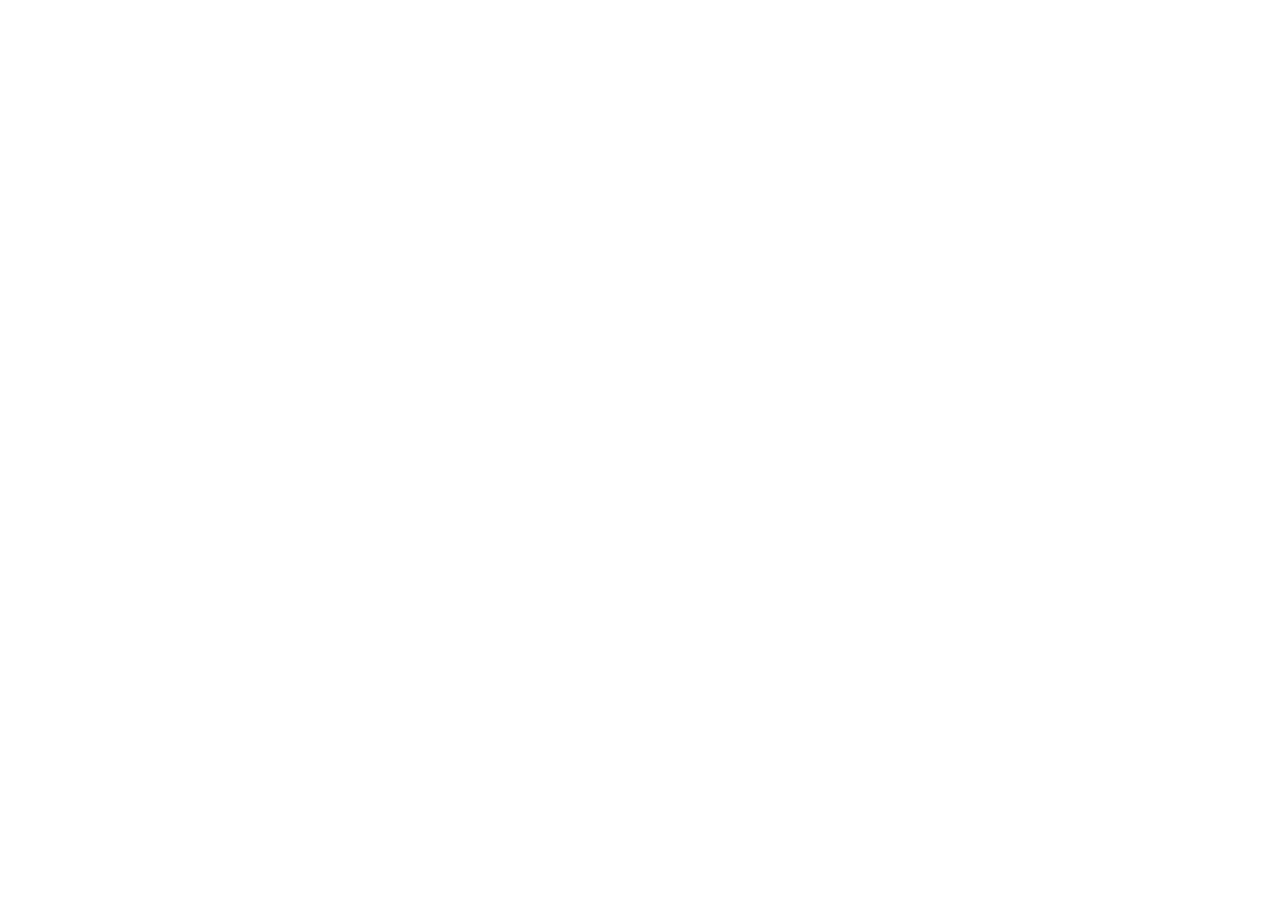
==== compras.html @ 51314021 "Add files via upload" ====
<!DOCTYPE html>
<html lang="en">
<head>
        <!-- Google tag (gtag.js) -->
<script async src="https://www.googletagmanager.com/gtag/js?id=G-G3J67KDHRV"></script>
<script>
  window.dataLayer = window.dataLayer || [];
  function gtag(){dataLayer.push(arguments);}
  gtag('js', new Date());

  gtag('config', 'G-G3J67KDHRV');
</script>
    <meta charset="UTF-8">
    <meta name="viewport" content="width=device-width, initial-scale=1.0">
    <title>Document</title>
</head>
<body>
    
</body>
</html>
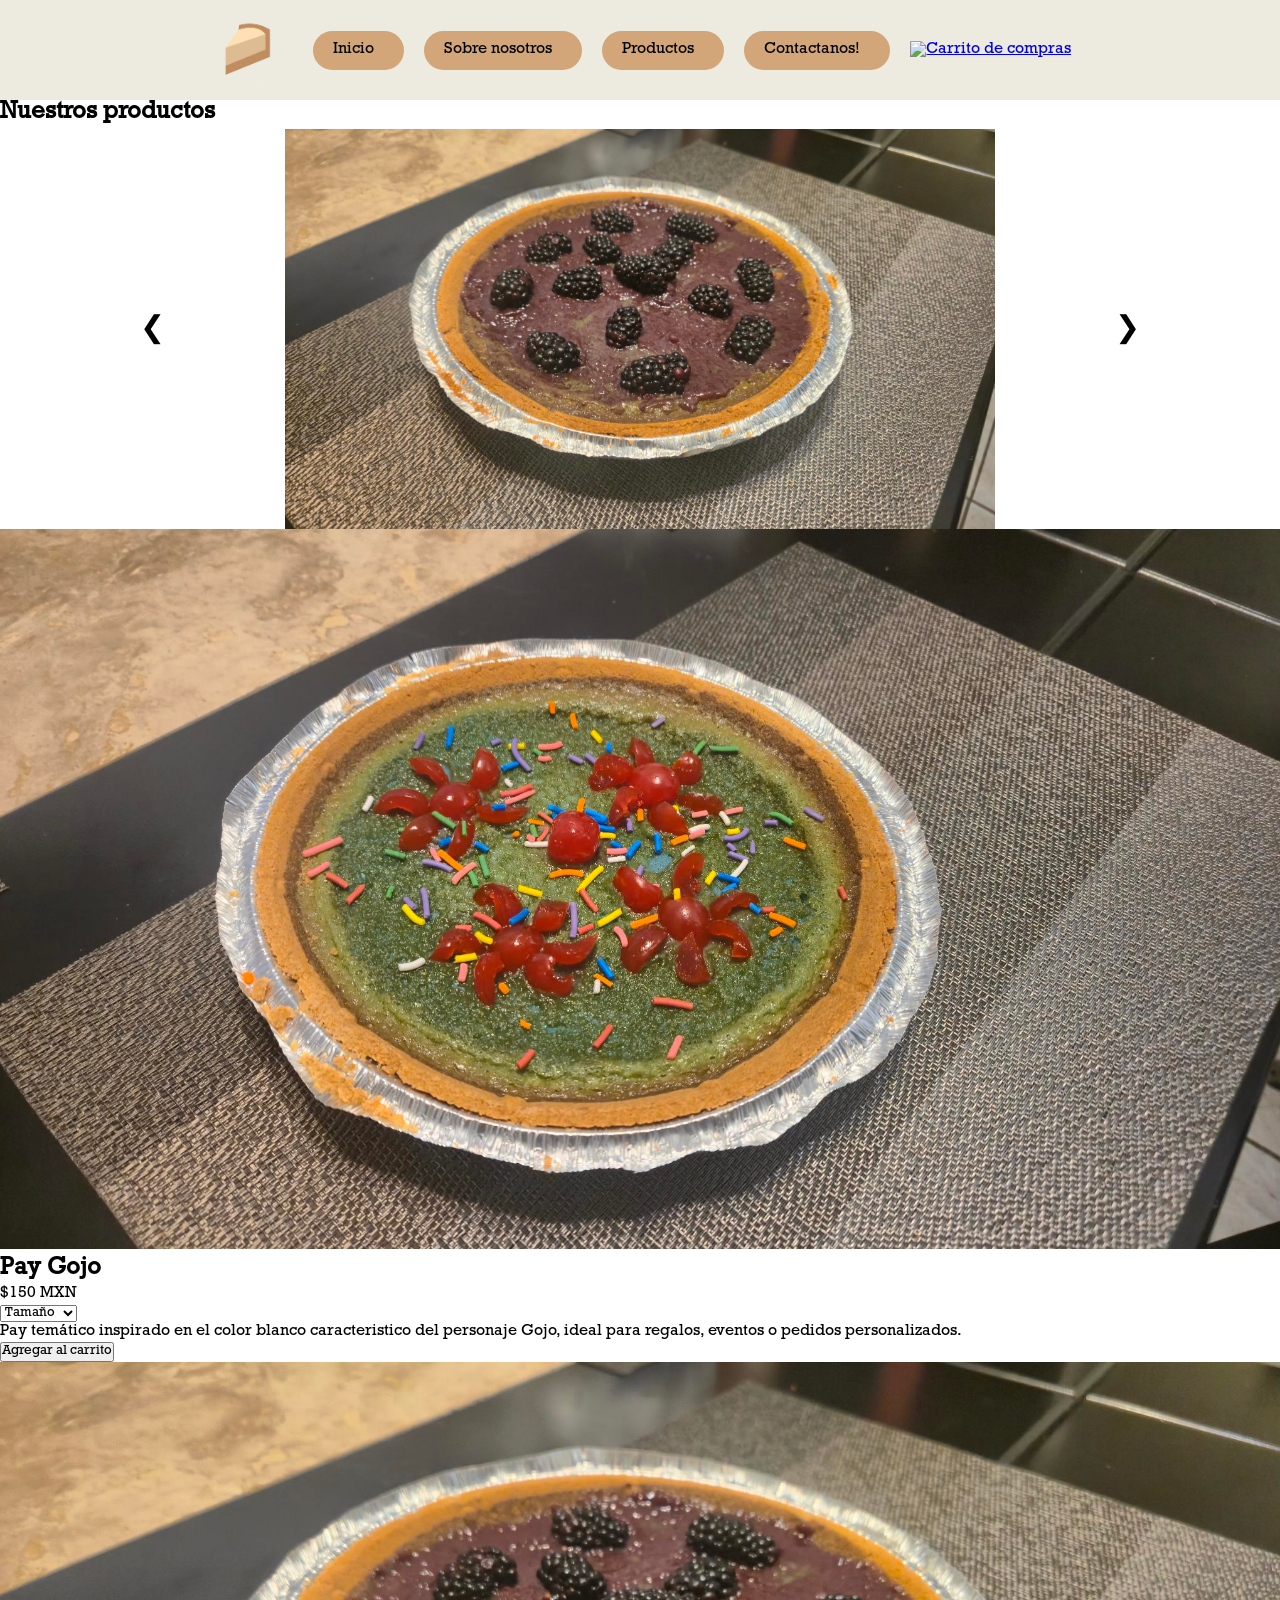
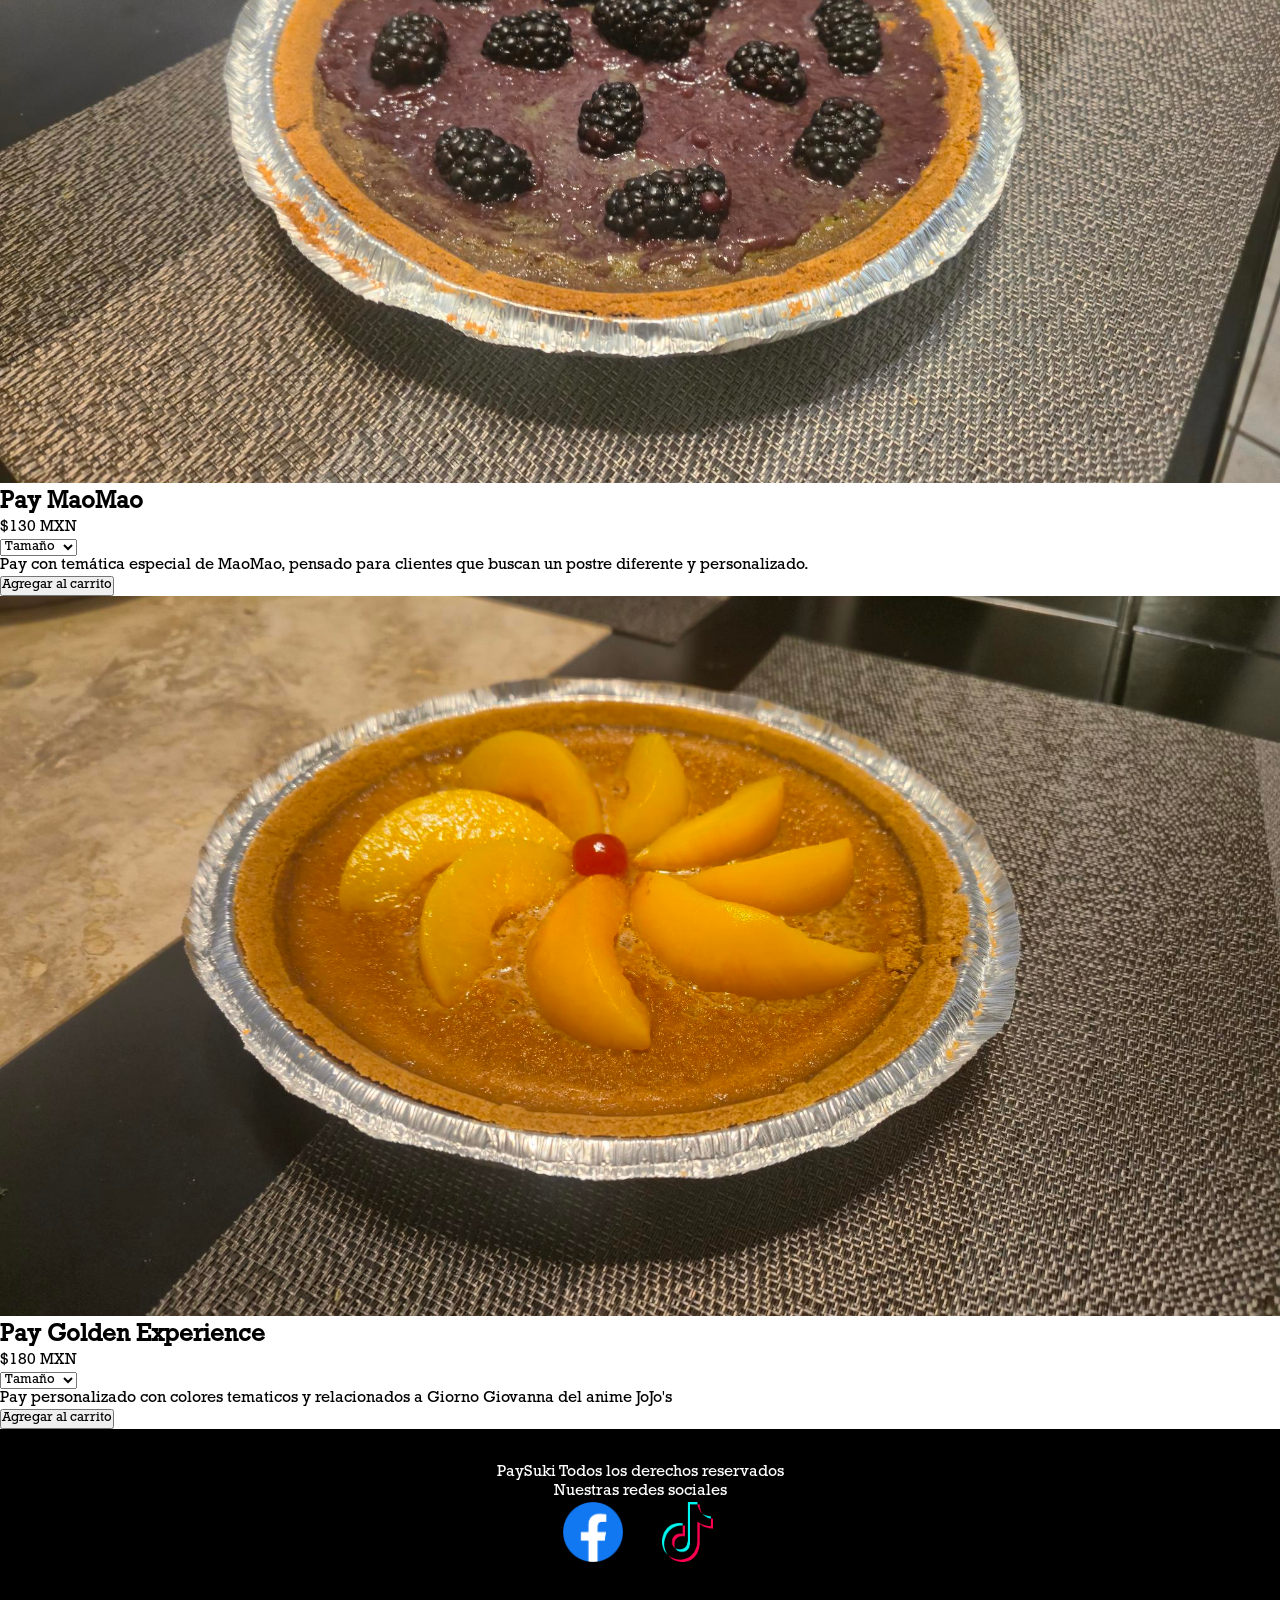
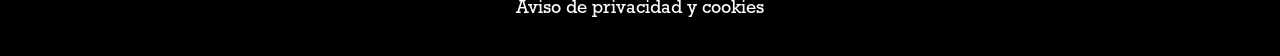
==== commit 0c281f7c: "Add files via upload" ====
--- a/compras.html
+++ b/compras.html
@@ -12,9 +12,156 @@
 </script>
     <meta charset="UTF-8">
     <meta name="viewport" content="width=device-width, initial-scale=1.0">
-    <title>Document</title>
+    <link rel="stylesheet" href="css/index.css">
+    <title>Productos</title>
 </head>
 <body>
+<nav class="navbar">
+    <img src="img/logo3.png" alt="Logo PaySuki">
+
+    <button class="menu-toggle" id="menu-toggle">
+        ☰
+    </button>
+
+    <div class="nav-menu" id="nav-menu">
+        <a href="index.html" class="nav-link active">
+            Inicio
+            <img src="img/logo5.png" alt="estrella" class="estrella">
+        </a>
+
+        <a href="about.html" class="nav-link">
+            Sobre nosotros
+            <img src="img/logo5.png" alt="estrella" class="estrella">
+        </a>
+
+        <a href="compras.html" class="nav-link">
+            Productos
+            <img src="img/logo5.png" alt="estrella" class="estrella">
+        </a>
+
+        <a href="contact.html" class="nav-link">
+            Contactanos!
+            <img src="img/logo5.png" alt="estrella" class="estrella">
+        </a>
+
+        <a href="compras.html" class="cart-link">
+            <img src="img/grocery-store.png" alt="Carrito de compras">
+        </a>
+    </div>
+</nav>
+
+<section class="productos-slider">
+    <h1>Nuestros productos</h1>
+
+    <div class="slider-container">
+        <button class="prev">&#10094;</button>
+
+        <div class="slider-track">
+            <img src="img/pay1.jpg" class="slide active" alt="Pay 1">
+            <img src="img/pay2.jpg" class="slide" alt="Pay 2">
+            <img src="img/pay3.jpg" class="slide" alt="Pay 3">
+        </div>
+
+        <button class="next">&#10095;</button>
+    </div>
+</section>
+
+<section class="productos-lista">
+
+    <article class="producto-card">
+        <div class="producto-img">
+            <img src="img/pay2.jpg" alt="Pay Gojo">
+        </div>
+
+        <div class="producto-info">
+            <h2>Pay Gojo</h2>
+            <p class="producto-precio">$150 MXN</p>
+
+            <select>
+                <option>Tamaño</option>
+                <option>Chico</option>
+                <option>Mediano</option>
+                <option>Grande</option>
+            </select>
+
+            <p>
+                Pay temático inspirado en el color blanco caracteristico del personaje Gojo, ideal para regalos,
+                eventos o pedidos personalizados.
+            </p>
+
+            <button class="btn-carrito">Agregar al carrito</button>
+        </div>
+    </article>
+
+    <article class="producto-card">
+        <div class="producto-img">
+            <img src="img/pay1.jpg" alt="Pay MaoMao">
+        </div>
+
+        <div class="producto-info">
+            <h2>Pay MaoMao</h2>
+            <p class="producto-precio">$130 MXN</p>
+
+            <select>
+                <option>Tamaño</option>
+                <option>Chico</option>
+                <option>Mediano</option>
+                <option>Grande</option>
+            </select>
+
+            <p>
+                Pay con temática especial de MaoMao, pensado para clientes que buscan
+                un postre diferente y personalizado.
+            </p>
+
+            <button class="btn-carrito">Agregar al carrito</button>
+        </div>
+    </article>
+
+    <article class="producto-card">
+        <div class="producto-img">
+            <img src="img/pay3.jpg" alt="Pay personalizado">
+        </div>
+
+        <div class="producto-info">
+            <h2>Pay Golden Experience</h2>
+            <p class="producto-precio">$180 MXN</p>
+
+            <select>
+                <option>Tamaño</option>
+                <option>Chico</option>
+                <option>Mediano</option>
+                <option>Grande</option>
+            </select>
+
+            <p>
+                Pay personalizado con colores tematicos y relacionados a Giorno Giovanna del anime JoJo's
+            </p>
+
+            <button class="btn-carrito">Agregar al carrito</button>
+        </div>
+    </article>
+
+    
+
+</section>
+
+<section class="footer">
+    <p>PaySuki Todos los derechos reservados</p>
+    <p>Nuestras redes sociales</p>
+
+<div class="redes">
+    <a href='https://www.facebook.com/profile.php?fb_profile_edit_entry_point=%7B"click_point"%3A"edit_profile_button"%2C"feature"%3A"profile_header"%7D&id=61584988731191&sk=about&locale=es_LA' target="_blank">
+        <img src="img/facebook.png" alt="Facebook PaySuki">
+    </a>
+
+    <a href="https://www.tiktok.com/@paysuki?lang=es" target="_blank">
+        <img src="img/tiktok.webp" alt="TikTok PaySuki">
+    </a>
+</div>
+    <a href="privacy.html" class="footer-link">Aviso de privacidad y cookies</a>
+</section>
+    <script src="js/scripts.js"></script>
     
 </body>
 </html>
--- a/css/index.css
+++ b/css/index.css
@@ -0,0 +1,976 @@
+@font-face {
+    font-family: PaySukiFont;
+    src: url(../fonts/Rockwell-Regular.woff2) format('woff2');
+        font-weight: normal;
+    font-style: normal;
+}
+
+* {
+    font-family: PaySukiFont, Arial, sans-serif;
+    margin: 0;
+    padding: 0;
+    box-sizing: border-box;
+}
+
+html,
+body {
+    width: 100%;
+    overflow-x: hidden;
+}
+
+img {
+    max-width: 100%;
+    height: auto;
+}
+
+/* ========================= */
+/* NAVBAR */
+/* ========================= */
+
+.navbar {
+    min-height: 100px;
+    background-color: #edebdf;
+
+    display: flex;
+    align-items: center;
+    justify-content: center;
+    gap: 25px;
+
+    padding: 10px 20px;
+    position: relative;
+}
+
+.navbar > img {
+    height: 80px;
+    width: auto;
+}
+
+.nav-menu {
+    display: flex;
+    align-items: center;
+    gap: 20px;
+}
+
+.menu-toggle {
+    display: none;
+}
+
+.nav-link {
+    text-decoration: none;
+    color: black;
+
+    padding: 10px 30px 10px 20px;
+    border-radius: 20px;
+    background-color: #d2a679;
+
+    display: flex;
+    align-items: center;
+    gap: 8px;
+
+    position: relative;
+    transition: 0.3s;
+}
+
+.nav-link:hover {
+    background-color: #b8865b;
+}
+
+.estrella {
+    width: 16px;
+    aspect-ratio: 1 / 1;
+    object-fit: contain;
+
+    position: absolute;
+    top: 50%;
+    right: 10px;
+    transform: translateY(-50%) scale(0.5);
+
+    opacity: 0;
+    transition: 0.25s;
+}
+
+.nav-link:hover .estrella {
+    opacity: 1;
+    transform: translateY(-50%) scale(1);
+}
+
+/* ========================= */
+/* QUIENES SOMOS */
+/* ========================= */
+
+.contactoshort {
+    display: flex;
+    align-items: center;
+    justify-content: center;
+
+    margin-top: 50px;
+    gap: 80px;
+    padding: 0 25px;
+}
+
+.textoShort {
+    max-width: 470px;
+    display: flex;
+    flex-direction: column;
+    align-items: center;
+    text-align: center;
+}
+
+.textoShort h2 {
+    font-size: 28px;
+    margin-bottom: 14px;
+    text-align: center;
+}
+
+.textoShort p {
+    font-size: 16px;
+    line-height: 1.6;
+    text-align: center;
+}
+
+.btn-contacto {
+    display: inline-block;
+    margin-top: 20px;
+
+    padding: 10px 20px;
+    border-radius: 20px;
+    background-color: #d2a679;
+    color: black;
+    text-decoration: none;
+
+    transition: 0.3s;
+}
+
+.btn-contacto:hover {
+    background-color: #b8865b;
+}
+
+.sobre {
+    width: 350px;
+}
+
+.sobre img {
+    width: 100%;
+    height: auto;
+    display: block;
+}
+
+/* ========================= */
+/* PROCESO */
+/* ========================= */
+
+.pasos {
+    display: flex;
+    justify-content: center;
+    align-items: center;
+
+    gap: 100px;
+    margin: 80px 0;
+    padding: 0 25px;
+}
+
+.pasos-texto {
+    max-width: 400px;
+}
+
+.pasos-texto h3 {
+    font-size: 20px;
+    margin-bottom: 20px;
+    text-align: center;
+}
+
+.pasos-texto ol {
+    padding-left: 20px;
+}
+
+.pasos-texto li {
+    margin-bottom: 10px;
+    line-height: 1.6;
+}
+
+.pasos-img {
+    width: 350px;
+}
+
+.pasos-img img {
+    width: 100%;
+    height: auto;
+    display: block;
+}
+
+/* ========================= */
+/* SLIDER PROMOCIONES */
+/* ========================= */
+
+.slider {
+    text-align: center;
+    margin: 80px 0;
+    padding: 0 25px;
+}
+
+.slider h3 {
+    margin-bottom: 40px;
+    font-size: 22px;
+}
+
+.slider-container {
+    width: 100%;
+    max-width: 1000px;
+    margin: auto;
+
+    display: flex;
+    align-items: center;
+    justify-content: space-between;
+}
+
+.slider-track {
+    width: 800px;
+    height: 400px;
+    overflow: hidden;
+    position: relative;
+
+    display: flex;
+    align-items: center;
+    justify-content: center;
+}
+
+.slide {
+    max-width: 100%;
+    max-height: 100%;
+
+    object-fit: contain;
+
+    position: absolute;
+    opacity: 0;
+    transition: opacity 0.5s;
+}
+
+.slide.active {
+    opacity: 1;
+}
+
+button.prev,
+button.next {
+    background-color: transparent;
+    border: none;
+    font-size: 30px;
+    cursor: pointer;
+}
+
+/* ========================= */
+/* CLIENTES */
+/* ========================= */
+
+.sliderclientes {
+    text-align: center;
+    margin: 100px 0;
+    padding: 0 25px;
+}
+
+.sliderclientes h3 {
+    margin-bottom: 40px;
+}
+
+.clientes-container {
+    display: flex;
+    justify-content: center;
+    align-items: center;
+
+    max-width: 1000px;
+    margin: auto;
+    position: relative;
+}
+
+.clientes-track {
+    width: 800px;
+    position: relative;
+    height: 260px;
+}
+
+.cliente {
+    display: flex;
+    align-items: center;
+    gap: 40px;
+
+    border: 2px solid black;
+    padding: 30px;
+
+    position: absolute;
+    width: 100%;
+    opacity: 0;
+    transition: opacity 0.5s;
+}
+
+.cliente.active {
+    opacity: 1;
+}
+
+.cliente-img {
+    width: 200px;
+    height: 200px;
+    border: 2px solid black;
+
+    display: flex;
+    align-items: center;
+    justify-content: center;
+
+    flex-shrink: 0;
+}
+
+.cliente-img img {
+    width: 100%;
+    height: 100%;
+    object-fit: cover;
+}
+
+.cliente-info {
+    text-align: left;
+}
+
+.cliente-info h4 {
+    font-size: 20px;
+    margin-bottom: 10px;
+}
+
+.cliente-info p {
+    margin-bottom: 5px;
+}
+
+.prev-cliente,
+.next-cliente {
+    position: absolute;
+    top: 50%;
+    transform: translateY(-50%);
+
+    background: none;
+    border: none;
+
+    font-size: 70px;
+    cursor: pointer;
+    z-index: 10;
+}
+
+.prev-cliente {
+    left: -60px;
+}
+
+.next-cliente {
+    right: -60px;
+}
+
+/* ========================= */
+/* FOOTER */
+/* ========================= */
+
+.footer {
+    background-color: black;
+    color: white;
+    text-align: center;
+    padding: 35px 20px;
+}
+
+.footer p {
+    margin: 0;
+}
+
+.footer-copy {
+    margin-bottom: 12px;
+    font-size: 18px;
+}
+
+.footer-title {
+    margin-bottom: 18px;
+    font-size: 20px;
+    font-weight: bold;
+}
+
+.redes {
+    display: flex;
+    justify-content: center;
+    align-items: center;
+
+    gap: 35px;
+    margin-bottom: 25px;
+}
+
+.redes a {
+    display: inline-block;
+}
+
+.redes img {
+    width: 60px;
+    height: 60px;
+    object-fit: contain;
+    transition: transform 0.25s ease;
+}
+
+.redes img:hover {
+    transform: scale(1.08);
+}
+
+.footer-link,
+.footer-link:visited {
+    color: white;
+    text-decoration: none;
+
+    display: inline-block;
+    position: relative;
+
+    margin-top: 5px;
+    font-size: 18px;
+}
+
+.footer-link::after {
+    content: "";
+    position: absolute;
+    left: 0;
+    bottom: -5px;
+
+    width: 0;
+    height: 2px;
+    background-color: white;
+
+    transition: width 0.3s ease;
+}
+
+.footer-link:hover {
+    color: white;
+}
+
+.footer-link:hover::after {
+    width: 100%;
+}
+
+/* ========================= */
+/* PRIVACY */
+/* ========================= */
+
+.privacy-hero {
+    text-align: center;
+    padding: 60px 20px;
+}
+
+.privacy-hero h1 {
+    font-size: 38px;
+    margin-bottom: 15px;
+}
+
+.privacy-hero p {
+    font-size: 18px;
+    max-width: 700px;
+    margin: auto;
+    line-height: 1.6;
+}
+
+.privacy-container {
+    max-width: 1000px;
+    margin: 60px auto;
+    padding: 0 25px;
+}
+
+.privacy-card {
+    background-color: #f8f4ea;
+    border-radius: 25px;
+    padding: 35px;
+    margin-bottom: 30px;
+    border: 2px solid #d2a679;
+}
+
+.privacy-card {
+    overflow-wrap: break-word;
+    word-wrap: break-word;
+}
+
+.privacy-card li,
+.privacy-card p,
+.privacy-card strong {
+    overflow-wrap: anywhere;
+    word-break: normal;
+}
+
+.privacy-card h2 {
+    font-size: 26px;
+    margin-bottom: 18px;
+    color: #5a3b24;
+}
+
+.privacy-card h3 {
+    font-size: 20px;
+    margin: 20px 0 10px;
+    color: #7a4f2b;
+}
+
+.privacy-card p {
+    font-size: 16px;
+    line-height: 1.7;
+    margin-bottom: 15px;
+}
+
+.privacy-card ul {
+    padding-left: 25px;
+    margin-bottom: 15px;
+}
+
+.privacy-card li {
+    margin-bottom: 8px;
+    line-height: 1.6;
+}
+
+.privacy-date {
+    font-weight: bold;
+    color: #7a4f2b;
+    margin-bottom: 20px;
+}
+
+.privacy-note {
+    background-color: #edebdf;
+    border-left: 6px solid #d2a679;
+    padding: 18px;
+    border-radius: 15px;
+    margin-top: 15px;
+}
+
+/* ========================= */
+/* RESPONSIVE TABLET */
+/* ========================= */
+
+@media (max-width: 768px) {
+
+    body {
+        overflow-x: hidden;
+    }
+
+    /* NAVBAR CON HAMBURGUESA */
+    .navbar {
+        min-height: 80px;
+        height: auto;
+
+        justify-content: space-between;
+        align-items: center;
+        flex-wrap: wrap;
+
+        padding: 15px 22px;
+        gap: 0;
+    }
+
+    .navbar > img {
+        width: 55px;
+        height: 55px;
+        object-fit: contain;
+    }
+
+    .menu-toggle {
+        display: block;
+
+        background-color: #d2a679;
+        color: black;
+        border: none;
+        border-radius: 15px;
+
+        font-size: 28px;
+        padding: 8px 16px;
+
+        cursor: pointer;
+    }
+
+    .nav-menu {
+        display: none;
+
+        width: 100%;
+        margin-top: 15px;
+
+        flex-direction: column;
+        align-items: center;
+        gap: 12px;
+    }
+
+    .nav-menu.active {
+        display: flex;
+    }
+
+    .nav-link {
+        width: 100%;
+        max-width: 270px;
+
+        justify-content: center;
+        text-align: center;
+
+        font-size: 16px;
+        padding: 12px 20px;
+    }
+
+    .estrella {
+        display: none;
+    }
+
+    /* QUIENES SOMOS */
+    .contactoshort {
+        flex-direction: column;
+        gap: 30px;
+
+        margin-top: 45px;
+        padding: 0 25px;
+
+        text-align: center;
+    }
+
+    .sobre {
+        width: 100%;
+        max-width: 320px;
+    }
+
+    .textoShort {
+        width: 100%;
+        max-width: 520px;
+    }
+
+    .textoShort h2 {
+        font-size: 28px;
+    }
+
+    .textoShort p {
+        font-size: 17px;
+        line-height: 1.6;
+    }
+
+    .btn-contacto {
+        padding: 12px 28px;
+        font-size: 16px;
+    }
+
+    /* PROCESO */
+    .pasos {
+        margin: 70px 0;
+        padding: 0 25px;
+        gap: 0;
+    }
+
+    .pasos-img {
+        width: 100%;
+        max-width: 420px;
+    }
+
+    /* SLIDER */
+    .slider {
+        margin: 70px 0;
+        padding: 0 25px;
+        overflow-x: hidden;
+    }
+
+    .slider-container {
+        max-width: 520px;
+        justify-content: center;
+        gap: 10px;
+    }
+
+    .slider-track {
+        width: 100%;
+        max-width: 390px;
+        height: 280px;
+    }
+
+    button.prev,
+    button.next {
+        font-size: 26px;
+    }
+
+    /* CLIENTES */
+    .sliderclientes {
+        margin: 80px 0;
+        padding: 0 25px;
+        overflow-x: hidden;
+    }
+
+    .clientes-container {
+        max-width: 520px;
+        padding: 0 15px;
+        overflow: hidden;
+    }
+
+    .clientes-track {
+        width: 100%;
+        max-width: 450px;
+        height: 520px;
+        margin: 0 auto;
+    }
+
+    .cliente {
+        width: 100%;
+        max-width: 450px;
+
+        flex-direction: column;
+        align-items: center;
+        gap: 18px;
+
+        padding: 25px 35px;
+    }
+
+    .cliente-img {
+        width: 170px;
+        height: 170px;
+    }
+
+    .cliente-info {
+        width: 100%;
+        text-align: center;
+    }
+
+    .cliente-info h4 {
+        font-size: 24px;
+    }
+
+    .cliente-info p,
+    .cliente-info p strong {
+        font-size: 17px;
+        line-height: 1.4;
+        overflow-wrap: break-word;
+    }
+
+    .prev-cliente,
+    .next-cliente {
+        font-size: 38px;
+        top: 50%;
+    }
+
+    .prev-cliente {
+        left: 5px;
+    }
+
+    .next-cliente {
+        right: 5px;
+    }
+
+    /* FOOTER */
+    .footer {
+        padding: 40px 20px;
+    }
+
+    .footer p {
+        font-size: 20px;
+        line-height: 1.3;
+    }
+
+    .redes {
+        gap: 30px;
+        margin: 25px 0;
+    }
+
+    .redes img {
+        width: 60px;
+        height: 60px;
+    }
+
+    .footer-link {
+        font-size: 18px;
+    }
+
+    /* PRIVACY */
+    .privacy-hero {
+        padding: 45px 25px;
+    }
+
+    .privacy-hero h1 {
+        font-size: 32px;
+    }
+
+    .privacy-hero p {
+        font-size: 16px;
+    }
+
+    .privacy-container {
+        width: 100%;
+        margin: 40px auto;
+        padding: 0 20px;
+    }
+
+    .privacy-card {
+        padding: 25px;
+    }
+
+    .privacy-card h2 {
+        font-size: 23px;
+    }
+
+    .privacy-card h3 {
+        font-size: 18px;
+    }
+
+    .privacy-card p,
+    .privacy-card li {
+        font-size: 15px;
+    }
+}
+
+/* ========================= */
+/* RESPONSIVE CELULAR */
+/* ========================= */
+
+@media (max-width: 480px) {
+
+    .navbar {
+        padding: 12px 18px;
+    }
+
+    .navbar > img {
+        width: 50px;
+        height: 50px;
+    }
+
+    .menu-toggle {
+        font-size: 25px;
+        padding: 7px 14px;
+    }
+
+    .nav-link {
+        max-width: 240px;
+        font-size: 15px;
+        padding: 11px 18px;
+    }
+
+    .contactoshort {
+        margin-top: 38px;
+        padding: 0 22px;
+        gap: 25px;
+    }
+
+    .sobre {
+        max-width: 260px;
+    }
+
+    .textoShort h2 {
+        font-size: 25px;
+        margin-bottom: 14px;
+    }
+
+    .textoShort p {
+        font-size: 16px;
+        line-height: 1.55;
+    }
+
+    .btn-contacto {
+        font-size: 15px;
+        padding: 11px 24px;
+    }
+
+    .pasos {
+        margin: 60px 0;
+        padding: 0 20px;
+    }
+
+    .pasos-img {
+        max-width: 330px;
+    }
+
+    .slider {
+        margin: 60px 0;
+        padding: 0 20px;
+    }
+
+    .slider h3 {
+        font-size: 20px;
+        margin-bottom: 25px;
+    }
+
+    .slider-container {
+        max-width: 340px;
+        gap: 8px;
+    }
+
+    .slider-track {
+        max-width: 270px;
+        height: 230px;
+    }
+
+    button.prev,
+    button.next {
+        font-size: 24px;
+    }
+
+    .sliderclientes {
+        margin: 70px 0;
+        padding: 0 20px;
+    }
+
+    .sliderclientes h3 {
+        font-size: 20px;
+        margin-bottom: 25px;
+    }
+
+    .clientes-container {
+        max-width: 340px;
+        padding: 0;
+    }
+
+    .clientes-track {
+        max-width: 300px;
+        height: 500px;
+    }
+
+    .cliente {
+        max-width: 300px;
+        padding: 18px 26px;
+        gap: 15px;
+    }
+
+    .cliente-img {
+        width: 145px;
+        height: 145px;
+    }
+
+    .cliente-info h4 {
+        font-size: 21px;
+    }
+
+    .cliente-info p,
+    .cliente-info p strong {
+        font-size: 15px;
+        line-height: 1.35;
+    }
+
+    .prev-cliente,
+    .next-cliente {
+        font-size: 32px;
+    }
+
+    .prev-cliente {
+        left: 2px;
+    }
+
+    .next-cliente {
+        right: 2px;
+    }
+
+    .footer {
+        padding: 35px 18px;
+    }
+
+    .footer p {
+        font-size: 17px;
+    }
+
+    .redes {
+        gap: 24px;
+    }
+
+    .redes img {
+        width: 52px;
+        height: 52px;
+    }
+
+    .footer-link {
+        font-size: 16px;
+    }
+
+    .privacy-card {
+    padding: 22px;
+}
+
+.privacy-card ul {
+    padding-left: 20px;
+}
+
+.privacy-card li {
+    font-size: 15px;
+    line-height: 1.6;
+}
+}
